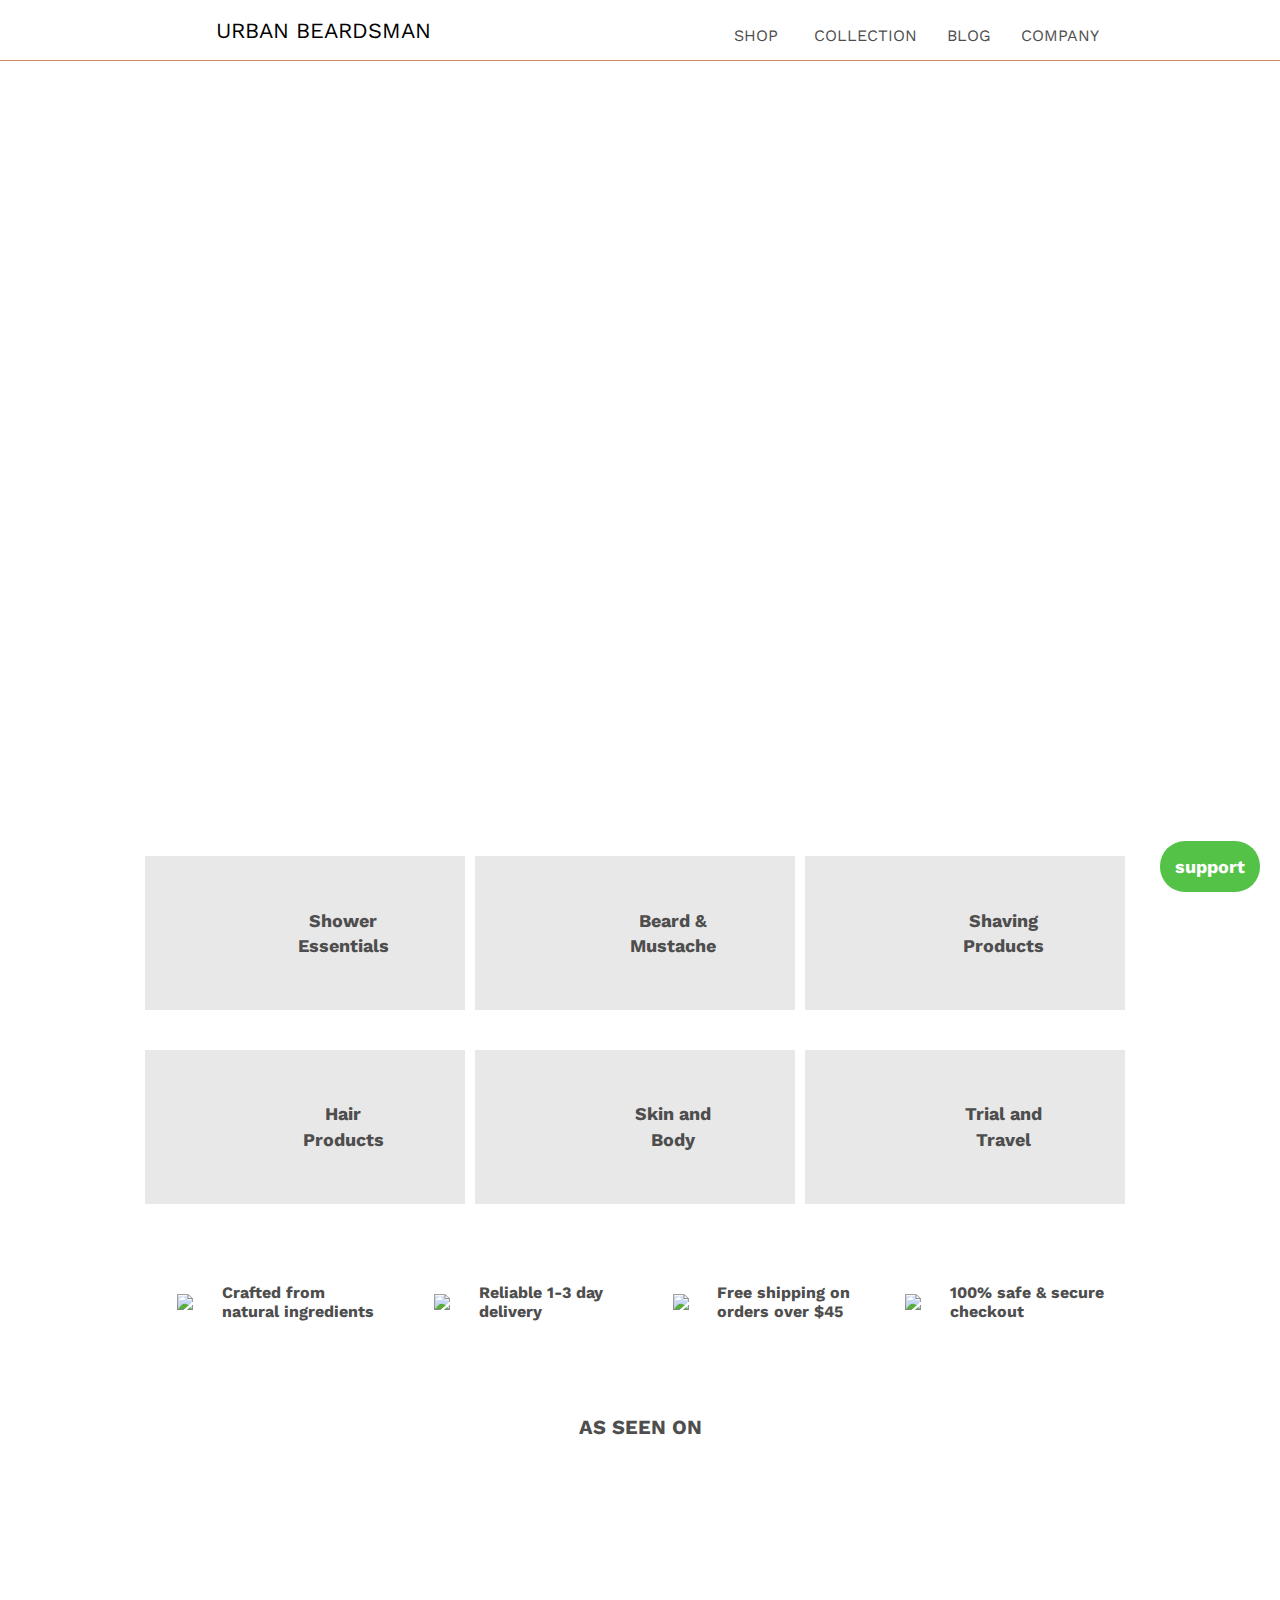
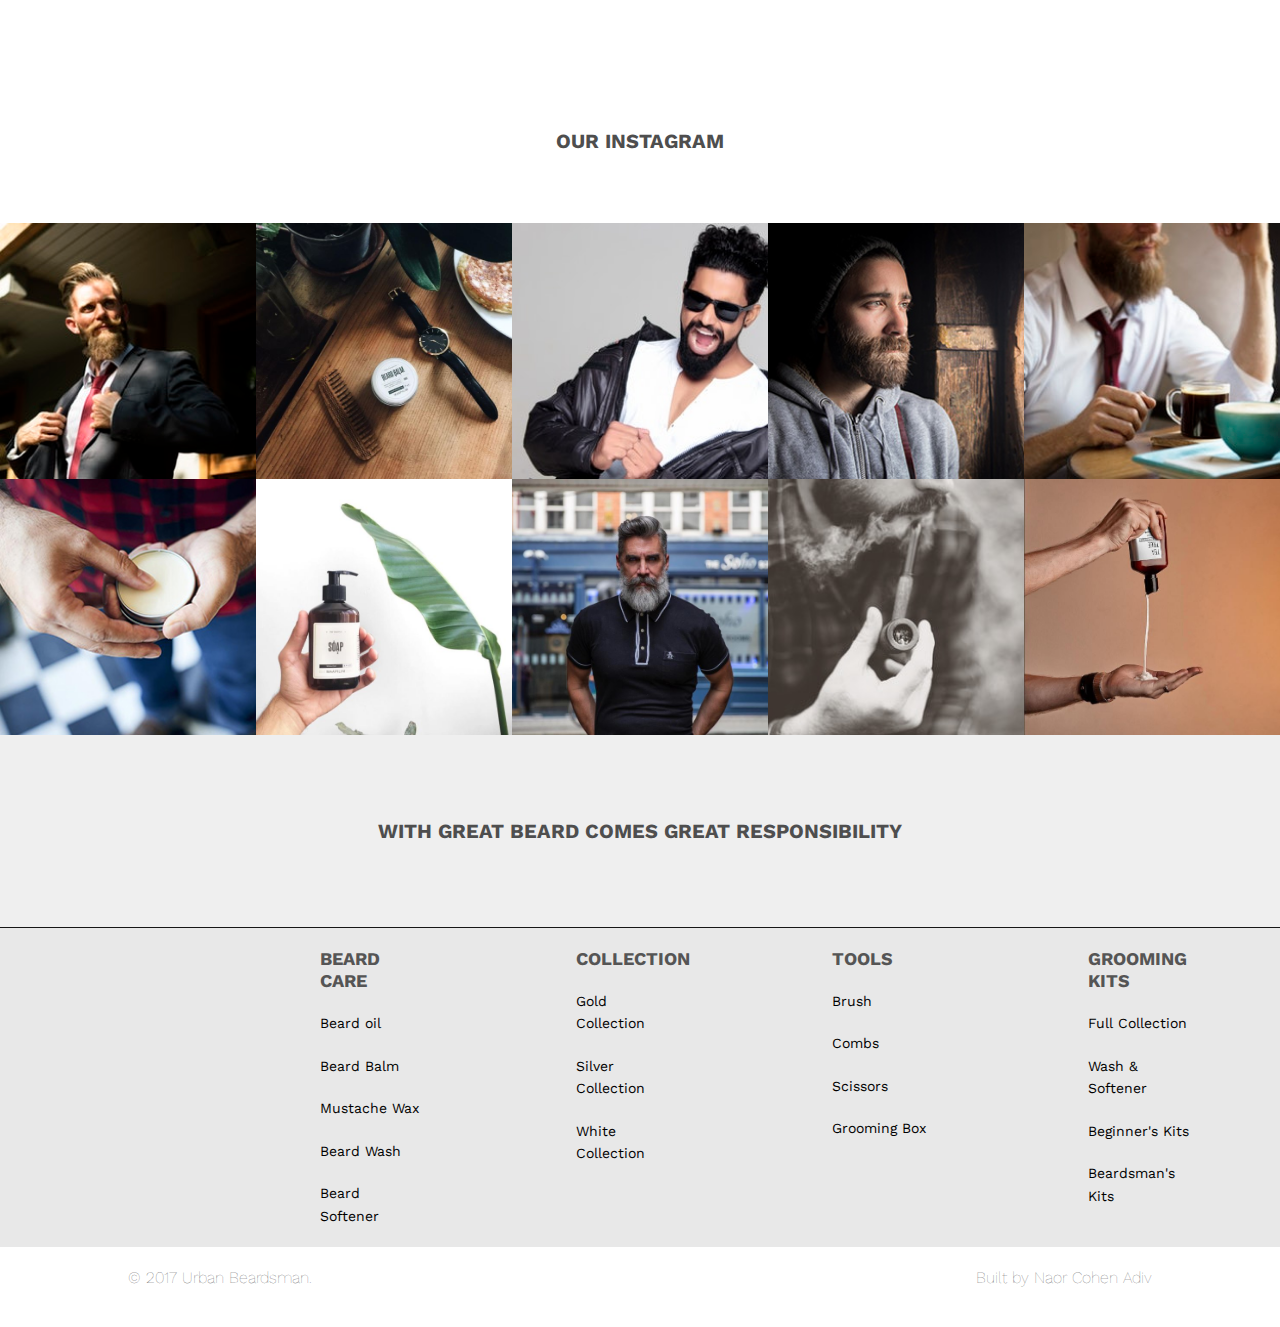
==== index.html @ e3fa900f "logo fix" ====
<!DOCTYPE html>
<html>

<head>
    <title>Urban Beardsman</title>
    <link href="main.css" rel="stylesheet" type="text/css">
    <meta name="viewport" content="width=device-width">
    <link rel="stylesheet" href="font-awesome/css/font-awesome.min.css">
    <link href="https://fonts.googleapis.com/css?family=Work+Sans" rel="stylesheet">
    <link rel="shortcut icon" type="image/x-icon" href="favicon.ico" />
    <script src="https://ajax.googleapis.com/ajax/libs/jquery/3.2.1/jquery.min.js"></script>
</head>

<body>
   
    <header class=header>
        <div class="heading">
        <div class="logo"></div>
        <div class="burger-btn"></div>
        <div class="title">Urban Beardsman</div>
        
        
    </div>
        <nav>
            
            <ul class="burger-nav" id="burger-nav">
                <li class="shop-button">
                    <i class="fa fa-arrow-down" aria-hidden="true"></i>
                    shop</li>
                <li class="collection-button">
                    <i class="fa fa-arrow-down" aria-hidden="true"></i>
                    Collection</li>
                <li>Blog</li>
                <li>Company</li>
                <li>
                    <a class="fa fa-search" id="search-menu" aria-hidden="true"></a>
                </li>
            </ul>
        </nav>
    </header>

    
<div id="search" class="search">
    <span type="button" class="close">×</span>
    <form>
        <input type="text" value="" placeholder="Search..." />
        <div class="fa fa-long-arrow-right fa-2x" aria-hidden="true"></div>
    </form>
</div>


    <ul class="hidden" id="shop-box">
        <li>
            <img src="images/beardandmustache.jpg">
            <h3>Beard & Mustache</h3>
        </li>
        <li>
            <img src="images/shower.jpg">
            <h3>Shower Essentials</h3>
        </li>
        <li>
            <img src="images/hair.jpg">
            <h3>Hair Products</h3>
        </li>
        <li>
            <img src="images/skin.jpg">
            <h3>Skin & Body</h3>
        </li>
    </ul>

    <ul class="hidden" id="collection-box">
            <li>
                <img src="images/gold_collection.png">
                <h3>Gold Collection</h3>
            </li>
            <li>
                <img src="images/silver_collection.png">
                <h3>Silver Collection</h3>
            </li>
            <li>
                <img src="images/white_collection.png">
                <h3>White Collection</h3>
            </li>
        </ul>

    <div class="main-banner">
        <h2 class="slogan">Style. Fashion. Grooming.</h2>
    </div>

    <main class="wrapper">
        <ul class="selling-points">
            <li>
                
                <div class="selling-point selling-point1">
                    <h2>Shower <br>Essentials</h2>
                    <i class="fa fa-arrow-right" aria-hidden="true"></i>
                    </div>
                
                
                
            </li>
            <li>
                <div class="selling-point selling-point2">
                    <h2>Beard & <br>Mustache</h2>
                    <i class="fa fa-arrow-right" aria-hidden="true"></i>
                </div>
               
            </li>
            <li>
                <div class="selling-point selling-point3">
                    <h2>Shaving <br>Products</h2>
                    <i class="fa fa-arrow-right" aria-hidden="true"></i>
                </div>
                
            </li>
            <li>
                <div class="selling-point selling-point4">
                    <h2>Hair <br>Products</h2>
                    <i class="fa fa-arrow-right" aria-hidden="true"></i>
                </div>

            </li>
            <li>
                <div class="selling-point selling-point5">
                    <h2>Skin and <br>Body</h2>
                    <i class="fa fa-arrow-right" aria-hidden="true"></i>
                </div>

            </li>
            <li>
                <div class="selling-point selling-point6">
                    <h2>Trial and <br>Travel</h2>
                    <i class="fa fa-arrow-right" aria-hidden="true"></i>
                </div>

            </li>
            </ul>


           
            <ul class="facts">
                <li>
                    <img src="images/crafted.png">
                    <h2>Crafted from <br>natural ingredients</h2>
                </li>
                <li>
                    <img src="images/reliable.png">
                    <h2>Reliable  1-3 day <br>delivery</h2>
                </li>
                <li>
                    <img src="images/shipping.png">
                    <h2>Free shipping on <br>orders over $45</h2>
                </li>
                <li>
                    <img src="images/secure.png">
                    <h2>100% safe & secure <br>checkout</h2>
                </li>
            </ul>
    </main>

  
        <h2 class="press-h2">As Seen On</h2>
        <div class="press"></div>


        <h2 class="press-h2">Our Instagram</h2>
        <div class="instagram-container">
            <div class="instagram-box i-box1">
                <i class="fa fa-instagram fa-instagram-post fa-lg" aria-hidden="true"></i>
            </div>
            <div class="instagram-box i-box2">
                <i class="fa fa-instagram fa-instagram-post fa-lg" aria-hidden="true"></i>
            </div>
            <div class="instagram-box i-box3">
                <i class="fa fa-instagram fa-instagram-post fa-lg" aria-hidden="true"></i>
            </div>
            <div class="instagram-box i-box4">
                <i class="fa fa-instagram fa-instagram-post fa-lg" aria-hidden="true"></i>
            </div>
            <div class="instagram-box i-box5">
                <i class="fa fa-instagram fa-instagram-post fa-lg" aria-hidden="true"></i>
            </div>
            <div class="instagram-box i-box6">
                <i class="fa fa-instagram fa-instagram-post fa-lg" aria-hidden="true"></i>
            </div>
            <div class="instagram-box i-box7">
                <i class="fa fa-instagram fa-instagram-post fa-lg" aria-hidden="true"></i>
            </div>
            <div class="instagram-box i-box8">
                <i class="fa fa-instagram fa-instagram-post fa-lg" aria-hidden="true"></i>
            </div>
            <div class="instagram-box i-box9">
                <i class="fa fa-instagram fa-instagram-post fa-lg" aria-hidden="true"></i>
            </div>
            <div class="instagram-box i-box10">
                <i class="fa fa-instagram fa-instagram-post fa-lg" aria-hidden="true"></i>
            </div>
            </div>
          


        
    <div class="quote">
        <blockquote>With great Beard comes great responsibility</blockquote>
    </div>

    <footer class="footer">
        
            <ul class="footer-icons">
                
                    <li class="fa fa-facebook-official" aria-hidden="true"></li>
                    <li class="fa fa-twitter" aria-hidden="true"></li>
                    <li class="fa fa-instagram fa-instagram-footer" aria-hidden="true"></li>
                    <li class="fa fa-youtube" aria-hidden="true"></li>
              
                </ul>
                <ul>
                <li>
                <h4>Beard Care</h4>
                </li>
                <li>Beard oil</li>
                <li>Beard Balm</li>
                <li>Mustache Wax</li>
                <li>Beard Wash</li>
                <li>Beard Softener</li>
            </ul>
            <ul>
                <li>
                    <h4>Collection</h4>
                </li>
                <li>Gold Collection</li>
                <li>Silver Collection</li>
                <li>White Collection</li>
            </ul>
            <ul>
                <li>
                    <h4>Tools</h4>
                </li>
                <li>Brush</li>
                <li>Combs</li>
                <li>Scissors</li>
                <li>Grooming Box</li>
            </ul>
            <ul>
                <li>
                    <h4>Grooming Kits</h4>
                </li>
                <li>Full Collection</li>
                <li>Wash & Softener</li>
                <li>Beginner's Kits</li>
                <li>Beardsman's Kits</li>
            </ul>
    </footer>
    <ul class="footer-icons-mobile">
            <li class="fa fa-facebook-official" aria-hidden="true"></li>
            <li class="fa fa-twitter" aria-hidden="true"></li>
            <li class="fa fa-instagram fa-instagram-footer" aria-hidden="true"></li>
            <li class="fa fa-youtube" aria-hidden="true"></li>
            </ul>
    <div class="copyright">
        <h4>&copy; 2017 Urban Beardsman.</h4>
        <h4>Built by Naor Cohen Adiv</h4>
        <div class="support-btn" id="support-btn">
            <i class="fa fa-question-circle-o" aria-hidden="true"></i>
            support</div>
        
        
        <div class="hidden" id="support-box">
        <div class="support-open-heading">
            <h4>Support</h4>
            <i class="fa fa-times" id="support-close" aria-hidden="true"></i>
        </div>
        <div class="support-open-body">
            <input type="text" placeholder="How can we help?">
            <i class="fa fa-search search-footer" id="support-search" aria-hidden="true"></i>
        </div>
        </div>
    </div>
    <script src="script.js"></script>
</body>



</html>
---- main.css ----
* {
    font-family: 'Work Sans', sans-serif;
    
}

body,
ul,
li {
    margin: 0;
    padding: 0;
}

p,
li,
h1,
h2,
h3,
h4 {
    color: #4e4e4e;
}


.header {
    height: 60px;
    position: fixed;
    width: 100%;
    display: flex;
    justify-content: space-around;
    align-items: center;
    background-color: white;
    border-bottom: 1px solid #ca886E;
    z-index: 1;

}


.logo {
    background: url(images/logo.jpg) no-repeat;
    height: 50px;
    width: 80px;
    overflow: hidden;

}

.heading {
    font-size: 1.7vw;
    font-weight: 400;
    text-transform: uppercase;
    display: flex;
    align-items: center;
}

.heading:hover {
    cursor: pointer;
}


header nav ul {
    margin: 0;
    display: flex;
    justify-content: flex-end;
}

header nav li {
    list-style-type: none;
    margin-left: 20px;
    margin-top: 10px;
    

}

header nav li:hover {
    border-top: 1px #CA886E solid;
    cursor: pointer;
}

a:hover, h3:hover {
    color: #CA886E;
    cursor: pointer;
    
}


li h3 {
    text-transform: uppercase;
}


header nav a, header nav li {
    text-decoration: none;
    color: #4e4e4e;
    text-transform: uppercase;
    border-top: 1px solid transparent;
    padding: 5px;
    
}


.burger-nav li {
    display: flex;
    align-items: center;
   
   
}

.burger-nav li i {
    padding-right: 6px;
}



.search {
    position: fixed;
    top: 0px;
    left: 0px;
    width: 100%;
    height: 100%;
    background-color: #E8E8E8;
    display: flex;
 
    
    -webkit-transition: all 0.25s ease-in-out;
	-moz-transition: all 0.25s ease-in-out;
	-o-transition: all 0.25s ease-in-out;
	-ms-transition: all 0.25s ease-in-out;
	transition: all 0.25s ease-in-out;

    -webkit-transform: translate(0px, -100%) scale(0, 0);
	-moz-transform: translate(0px, -100%) scale(0, 0);
	-o-transform: translate(0px, -100%) scale(0, 0);
	-ms-transform: translate(0px, -100%) scale(0, 0);
	transform: translate(0px, -100%) scale(0, 0);
    
    opacity: 0;
} 

.search.open {
    -webkit-transform: translate(0px, 0px) scale(1, 1);
    -moz-transform: translate(0px, 0px) scale(1, 1);
	-o-transform: translate(0px, 0px) scale(1, 1);
	-ms-transform: translate(0px, 0px) scale(1, 1);
	transform: translate(0px, 0px) scale(1, 1); 
    opacity: 1;
    
}

.search input {
    position: absolute;
    top: 50%;
    width: 100%;
    color: black;
    background: rgba(0, 0, 0, 0);
    font-size: 60px;
    font-weight: 300;
    text-align: center;
    border: 0px;
    margin: 0px auto;
    margin-top: -51px;
    padding-left: 30px;
    padding-right: 30px;
    outline: none;
}


.search .close {
    position: fixed;
    top: 15px;
    right: 15px;
	opacity: 1;
    font-size: 35px;
    color: black;
}

.search .close:hover {
    cursor: pointer;
}

.fa-long-arrow-right {
    position: fixed;
    color: black;
    top: 55%;
    left: 50%;
    
    
}

.fa-long-arrow-right:hover{
    cursor: pointer;
}


.shop {
    background-color: #E8E8E8;
    height: 250px;
    position: fixed;
    top: 61px;
    display: flex;
    align-items: center;
    list-style-type: none;
    width: 100%;
    justify-content: center;
    z-index: 1;
    margin: auto;
 

}

.shop li img {
    width: 8vw;
  
}

.shop li {
   
    flex-basis: 100%;
    margin: auto;
   
}


.picked {
    border-top: 1px solid #CA886E;
}



.hidden {
    display: none;
}

.shop img {
    width: 150px;
    padding: 0 50px;
}



.shop img:hover ~ h3 {
     color: #CA886E;
     cursor: pointer;
     
    
}

.shop img:hover {
    cursor: pointer;
}



.shop:hover, {
    cursor: pointer;
}

.shop li, .collection li {
    text-align: center;
}


.main-banner {
    background: url(images/banner.jpg) no-repeat;
    height: 800px;
    width: 100%;
    background-attachment: fixed;
    background-size: cover;
    background-position: 60% 50%;
    position: relative;
    
}

.slogan {
    
    position: absolute;
    z-index: 3;
    top: 727px;
    color: white;
    padding-left: 50px;
    font-size: 35px;
    font-weight: lighter;
}


.wrapper {
    width: 95vw;
    margin: auto;
}

.selling-points {
    margin-top: 10px;
    display: flex;
    flex-wrap: wrap;
    padding: 3%;
    line-height: 1.6em;
    justify-content: center;
    margin: auto;

}


.selling-point {
    transition: transform 1s ease;
    display: flex;
    justify-content: center;
    align-items: center;
    transition: all 0.4s ease;
    width: 25vw;
    height: 12vw;
   
    
        
}

.selling-points li {
    list-style-type: none;
    margin-bottom: 20px;
    margin-top: 20px;
    margin-right: 10px;
    cursor: pointer;
    flex-basis: 20%;
    font-size: 12px;
    font-weight: lighter;
  
}

.selling-point:hover {
     background-size: 48%;
}


.selling-points h2 {
    width: 100%;
    text-align: center;
    padding-left: 34%;
}

.selling-point .fa-arrow-right {
    padding-right: 10%;
    
}

.selling-points h2:hover {
    color: #CA886E
}

.selling-point:hover > h2 {
     color: #CA886E;
    
}

.selling-point:hover > .fa-arrow-right {
    color: #CA886E;
   
}

.selling-point1 {
    background: url(images/showerset.jpg) no-repeat;
    background-size: 45%;
    background-color: #E8E8E8;

    
}

.selling-point2 {
    background: url(images/beardset.jpg) no-repeat;
    background-size: 45%;
    background-color: #E8E8E8;


}

.selling-point3 {
    background: url(images/shavingset.jpg) no-repeat;
    background-size: 45%;
    background-color: #E8E8E8;

}

.selling-point4 {
    background: url(images/hairset.jpg) no-repeat;
    background-size: 45%;
    background-color: #E8E8E8;

}
.selling-point5 {
    background: url(images/skinset.jpg) no-repeat;
    background-size: 45%;
    background-color: #E8E8E8;

}
.selling-point6 {
    background: url(images/travelset.jpg) no-repeat;
    background-size: 45%;
    background-color: #E8E8E8;

}




.facts {
    display: flex;
    justify-content: space-around;
    padding: 10px;
    width: 80%;
    margin: auto;
}

.facts h2 {
    font-size: 16px;
    text-align: left;
}

.facts li {
    width: 24%;
    list-style-type: none;
    display: flex;
    justify-content: center;
    align-items: center;

}

.facts li img {
    width: 14%;
    height: auto;
    margin-right: 12px;
 
}


.press-h2 {
    font-size: 20px;
    text-transform: uppercase;
    text-align: center;
    margin: 70px;
    font-weight: 700;
    
   
}

.press {
    background: url(images/homepage_press.jpg) no-repeat;
    height: 110px;
    width: 90%;
    margin: auto;
    background-size: contain;
    padding: 20px;

}


.instagram-container {
    display: flex;
    flex-wrap: wrap;
    position: relative;
    width: 100%;
    margin: auto;
    
    
}


.instagram-box {
    transition: all ease-in-out 0.3s;
    position: relative;
    overflow: hidden;
    width: 20%;
    height: 20vw;
    font-size: 3vw;
    
}

.instagram-box:hover {
   cursor: pointer;
  
}



.instagram-box:hover > .fa-instagram-post {
    visibility: visible;
    background-color: black;
    opacity: 0.5;
    color: white;
    
    
}


.fa-instagram-post{
    text-align: center;
    width: 100%;
    background-color: black;
    height: 100%;
    visibility: hidden;
    padding-top: 40%;
    padding-bottom: 40%;
  

}


.i-box1 {
    background: url(images/inst1.jpeg) no-repeat;
    background-size: cover;

    
}

.i-box2 {
    background: url(images/inst2.jpeg) no-repeat;
    background-size: cover;
    
}

.i-box3 {
    background: url(images/inst3.jpeg) no-repeat;
    background-size: cover;
    
}

.i-box4 {
    background: url(images/inst4.jpeg) no-repeat;
    background-size: cover;
    
}

.i-box5 {
    background: url(images/inst5.jpeg) no-repeat;
    background-size: cover;
    
}

.i-box6 {
    background: url(images/inst6.jpeg) no-repeat;
    background-size: cover;
    
}

.i-box7 {
    background: url(images/inst7.jpeg) no-repeat;
    background-size: cover;
    
}

.i-box8 {
    background: url(images/inst8.jpeg) no-repeat;
    background-size: cover;
    
}

.i-box9 {
    background: url(images/inst9.jpeg) no-repeat;
    background-size: cover;
    
}

.i-box10 {
    background: url(images/inst10.jpeg) no-repeat;
    background-size: cover;
    
}



.quote {
    width: 60%;
    padding: 60px 20%;
    background: url(images/quote.png) no-repeat center 20px;
    background-color: #efefef;
    text-align: center;
    color: #4e4e4e;
    font-size: 20px;
    line-height: 1.6em;
    text-transform: uppercase;
    font-weight: 700;
}



footer {
    width: 100%;
    display: flex;
    margin: auto;
    background: #E8E8E8;
    border-top: 1px solid #161616;
 
    
    
    
}

footer h4 {
    margin: 0;
    color: #555;
    text-transform: uppercase;
    font-size: 18px;
    cursor: pointer;
  
}

footer ul {
    
    width: 18%;
    list-style-type: none;
    padding-left: 5%;
    padding-right: 5%;
    
    
    
}

footer li {
    color: black;
    width: 80%;
    margin: 20px 0;
    font-size: 14px;
    line-height: 1.6em;
    
}

footer li:hover {
     color: #CA886E;
     cursor: pointer;
}

.footer-icons {
    display: flex;
    
}

.footer-icons li {
    text-align: center;
    width: 15%;
    color: black;
}

.footer-icons i {
    padding: 5px;
}

.footer-icons i:hover {
     color: #CA886E;
}


.copyright {
    background: white;
    padding-left: 35px;
    padding-right: 35px;
    color: black;
    margin: 0;
    height: 80px;
    font-weight: 100;
    width: 80%;
    margin: auto;
    display: flex;
    justify-content: space-between;
 
    
}

.copyright h4 {
    font-weight: lighter;
}

.support-btn {
    position: fixed;
    background-color: #53c246;
    right: 20px;
    font-size: 18px;
    color: white;
    border-radius: 25px;
    padding: 15px;
    bottom: 8px;
    font-weight: 700;
}

.support-btn:hover {
    cursor: pointer;
}

.support-open {
    position: fixed;
    background-color: #ca886E;
    right: 20px;
    font-size: 18px;
    color: white;
    border-radius: 8px;
    padding: 15px;
    bottom: 10px;
    font-weight: 200;
    width: 350px;
    text-align: center;
}

.support-open-heading {
    display: flex;
    justify-content: space-between;
    text-align: center;
    padding-left: 130px;
}

.support-open h4 {
    font-size: 19px;
    height: 50px;
    margin: 0;
    color: beige;
    
        
}

.support-open input {
    text-align: center;
    font-size: 16px;
    font-style: italic;
    width: 60%;
    margin: 5px auto;
    font-weight: 700;
}


.fa-times:hover, .fa-search:hover {
    cursor: pointer;
}

.footer-icons-mobile {
    display: none;
}
/* /////////////////////// MEDIA QUERIES ////////////////////////////////// */



@media all and (max-width: 1050px) {
    


    .shop li h3 {
        font-size: 15px;
    }
    .selling-points {
        margin-top: 20px;
    }
     
    .facts {
        
        width: 97%;
        flex-wrap: wrap;
    }

    .facts li {
        flex-wrap: wrap;
        padding: 10px;
        width: 40%;
        display: flex;
        justify-content: space-between;
       
        
    }    

    .facts li img {
        margin: 0;
        padding: 0;
    }

    .facts li h2 {
        justify-content: center;
        margin: auto;
    }




    .press-h2 {
        height: 10px;
        padding: 10px;
        margin-top: 20px;
    }

    .press {
        height: 50px;
    }


    .footer {
        flex-wrap: wrap;
    }

    footer ul {
        width: 15%;
    }

    .quote {
        width: 90%;
        padding: 40px 5%;
    }

    .footer-icons {
        display: none;
    }

    .footer-icons-mobile {
        height: 50px;
        background-color: white;
        display: flex;
        justify-content: space-around;
        font-size: 3vh;
        align-items: center;
        width: 50%;
        margin: auto;
    }

    .footer-icons-mobile:hover {
        cursor: pointer;
    }

    .support-btn {
        font-size: 14px;
    }
}




@media all and (max-width: 768px) {
    


    .selling-points li {
        flex-basis: 100%;
      
    }

    .selling-point {
        height: 30vh;
        width: 100%;
    }


    .slogan {
      display: none;

       
    }

    .facts {
        flex-wrap: wrap;
    }

    .facts li {
        width: 40%;
     
    }

    .support-btn {
        display: none;
    }

  
}


@media all and (max-width: 695px) {


.header {
    flex-wrap: wrap;
    background-color: white;
    z-index: 4;
    height: 100px;
}


.shop {
    height: 200px;
    flex-wrap: wrap;
    align-content: space-around;
    padding-top: 30px;

}

.shop li img {
    display: none;
}

.shop li {
    flex-basis: 100%;
    
   
}

.shop li h3 {
    height: 25%;
}

.shop li:hover {
    background-color: #CA886E;
    cursor: pointer;
    
}

.shop li h3:hover {
    color: #4e4e4e;
}

.shop li:hover > .shop h3 {
    color: black;
}

}


@media all and (max-width: 546px) {


    .burger-btn {  
        height: 40px;
        background: url(images/burger.png) no-repeat center;
        cursor: pointer;
        width: 33%;
      

    } 

    .logo {
        margin: 0;
        padding: 0;
        
    }


    .heading {
        font-size: 20px;
        color: black;
        width: 100%;
        height: 100px;
        justify-content: space-around;
        margin: 0 10px;
    
       
    
    }


    .heading div {
       width: 30%;
       text-align: center;
       font-size: 14px;
      
    }



header nav ul {
    height: 0;
    overflow: hidden;
}

header nav ul.open {
    flex-direction: column;
    height: auto;
    padding: 10px;
    background-color: #E8E8E8;
    width: 100vw;
    align-items: center;
    
}


.burger-nav li i {
    display: none;
}


.shop {
    visibility: hidden;
}

.facts li {

    width: 60%;  
    margin: auto;
    justify-content: space-around;
    

    
}    


.facts li h2 {
    width: 50%;
    margin: 0;
  
    
}

.facts li img {
    width: 16%;
}


.instagram-box {
    width: 50%;
    height: auto;

}




.footer ul {
    width: 100vw;
    margin: auto;

}

.footer li {
   
    width: 90vw;
    text-align: center;
}

.support-btn {
    display: none;
}

.copyright h4 {
    font-size: 10px;
   
   
}

.copyright {
    align-items: center;

}
}
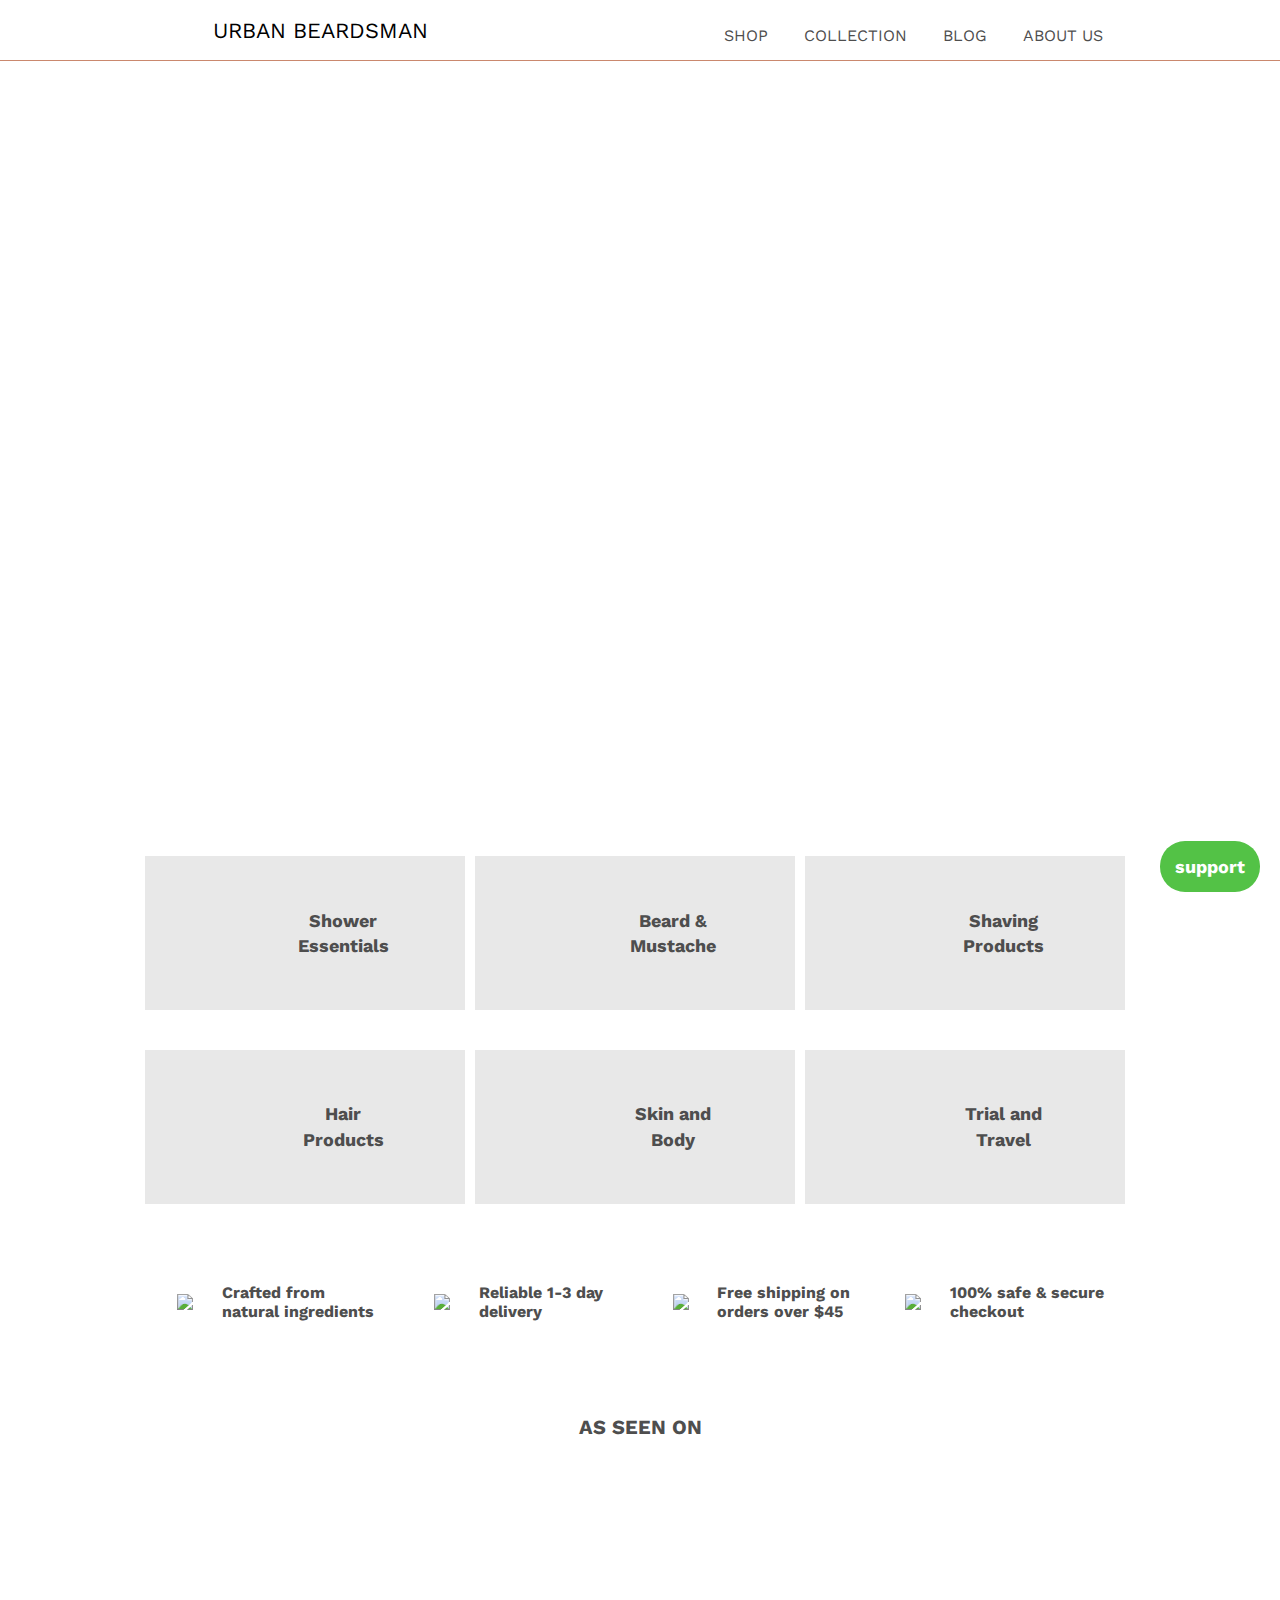
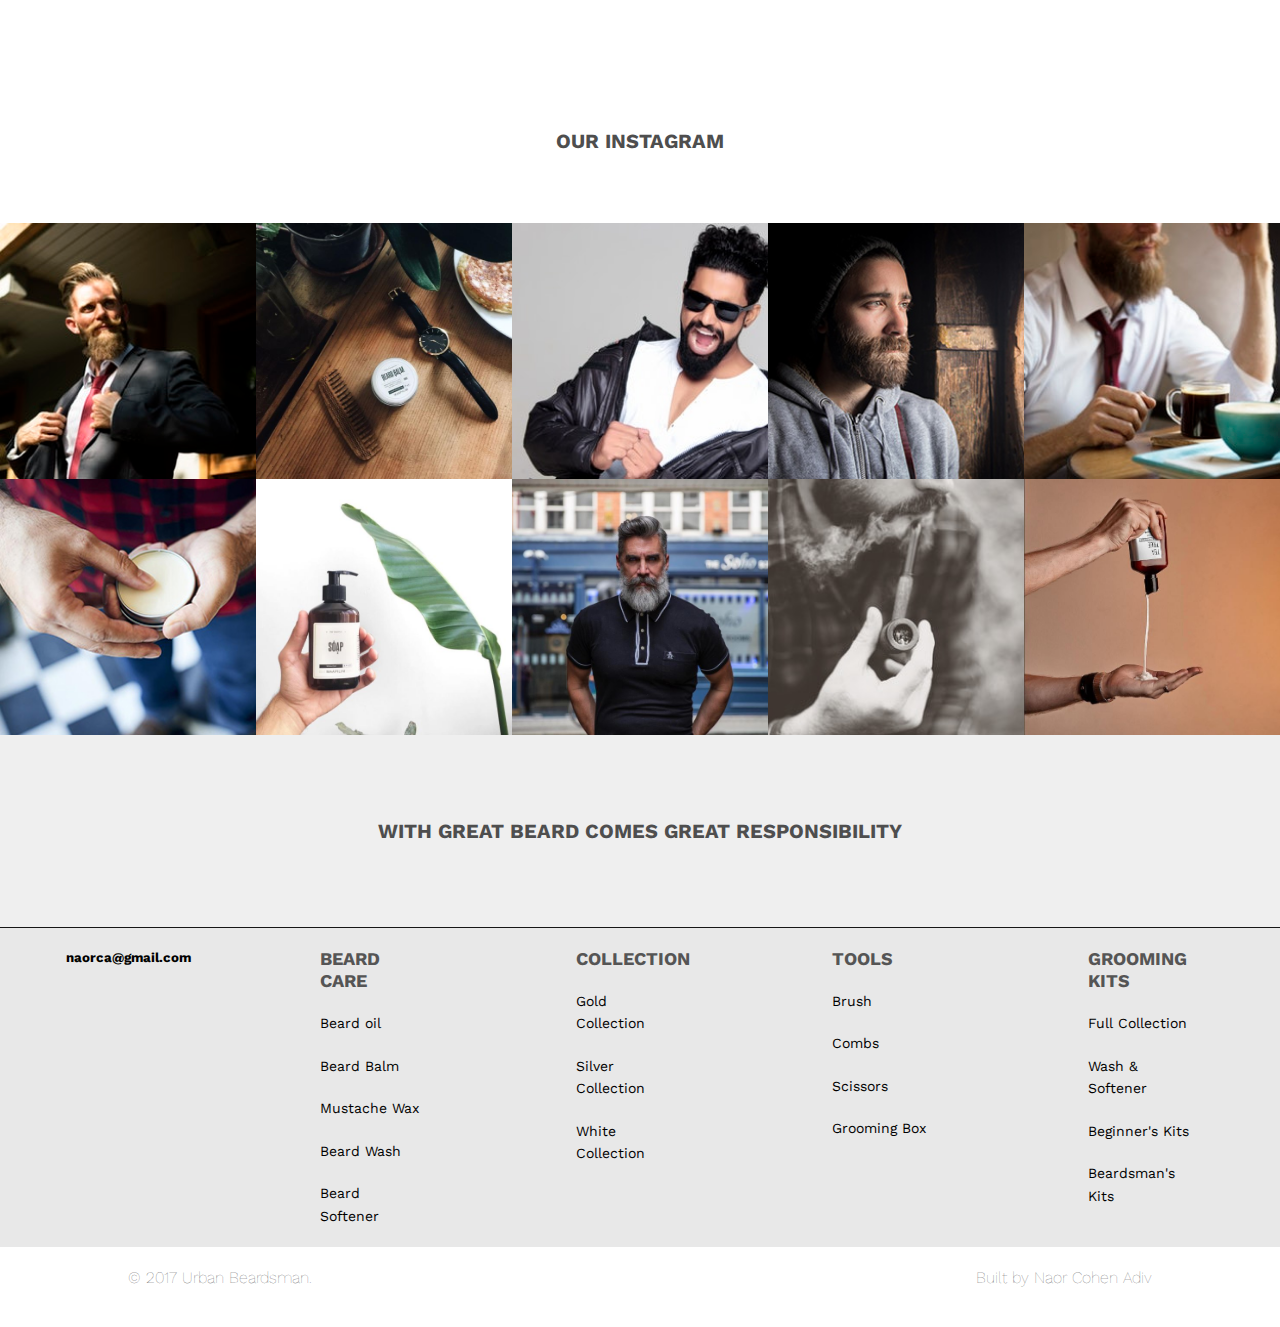
==== commit 86f7f62e: "added contact info and minor JS fixes" ====
--- a/index.html
+++ b/index.html
@@ -5,10 +5,10 @@
     <title>Urban Beardsman</title>
     <link href="main.css" rel="stylesheet" type="text/css">
     <meta name="viewport" content="width=device-width">
+    <meta charset="UTF-8">
     <link rel="stylesheet" href="font-awesome/css/font-awesome.min.css">
     <link href="https://fonts.googleapis.com/css?family=Work+Sans" rel="stylesheet">
     <link rel="shortcut icon" type="image/x-icon" href="favicon.ico" />
-    <script src="https://ajax.googleapis.com/ajax/libs/jquery/3.2.1/jquery.min.js"></script>
 </head>
 
 <body>
@@ -30,8 +30,12 @@
                 <li class="collection-button">
                     <i class="fa fa-arrow-down" aria-hidden="true"></i>
                     Collection</li>
-                <li>Blog</li>
-                <li>Company</li>
+                <li class="blog-button">
+                     <i class="fa fa-arrow-down" aria-hidden="true"></i>
+                    Blog</li>
+                <li class="company-button">
+                     <i class="fa fa-arrow-down" aria-hidden="true"></i>
+                    About Us</li>
                 <li>
                     <a class="fa fa-search" id="search-menu" aria-hidden="true"></a>
                 </li>
@@ -83,7 +87,9 @@
             </li>
         </ul>
 
-    <div class="main-banner">
+        <ul class="hidden" id="soon-box"></ul>
+
+    <div data-paroller-factor="0.08" class="main-banner">
         <h2 class="slogan">Style. Fashion. Grooming.</h2>
     </div>
 
@@ -207,11 +213,21 @@
     <footer class="footer">
         
             <ul class="footer-icons">
-                
+               
+                <a href="https://www.facebook.com/naorca">
                     <li class="fa fa-facebook-official" aria-hidden="true"></li>
-                    <li class="fa fa-twitter" aria-hidden="true"></li>
-                    <li class="fa fa-instagram fa-instagram-footer" aria-hidden="true"></li>
-                    <li class="fa fa-youtube" aria-hidden="true"></li>
+                </a>
+                <a href="https://www.linkedin.com/in/naorca">
+                    <li class="fa fa-linkedin-square" aria-hidden="true"></li>
+                </a>                
+                <a href="https://github.com/naorca">
+                    <li class="fa fa-github" aria-hidden="true"></li>
+                </a>
+                
+                <h5>naorca@gmail.com</h5>
+               
+                
+
               
                 </ul>
                 <ul>
@@ -252,14 +268,25 @@
             </ul>
     </footer>
     <ul class="footer-icons-mobile">
-            <li class="fa fa-facebook-official" aria-hidden="true"></li>
-            <li class="fa fa-twitter" aria-hidden="true"></li>
-            <li class="fa fa-instagram fa-instagram-footer" aria-hidden="true"></li>
-            <li class="fa fa-youtube" aria-hidden="true"></li>
+            <a href="https://www.facebook.com/naorca">
+                <li class="fa fa-facebook-official" aria-hidden="true"></li>
+            </a>
+            <a href="https://www.linkedin.com/in/naorca">
+                <li class="fa fa-linkedin-square" aria-hidden="true"></li>
+            </a>                
+            <a href="https://github.com/naorca">
+                <li class="fa fa-github" aria-hidden="true"></li>
+            </a>
+       
+            <h6>naorca@gmail.com</h6>
             </ul>
     <div class="copyright">
         <h4>&copy; 2017 Urban Beardsman.</h4>
         <h4>Built by Naor Cohen Adiv</h4>
+           
+            
+
+       
         <div class="support-btn" id="support-btn">
             <i class="fa fa-question-circle-o" aria-hidden="true"></i>
             support</div>
@@ -276,6 +303,8 @@
         </div>
         </div>
     </div>
+    <script src="jquery-3.2.1.min.js"></script>
+    <script src="jquery.paroller.min.js"></script>
     <script src="script.js"></script>
 </body>
 
--- a/main.css
+++ b/main.css
@@ -1,5 +1,7 @@
 * {
     font-family: 'Work Sans', sans-serif;
+    text-decoration: none;
+    list-style-type: none;
     
 }
 
@@ -263,7 +265,7 @@
     width: 100%;
     background-attachment: fixed;
     background-size: cover;
-    background-position: 60% 50%;
+    background-position: 60% 80%;
     position: relative;
     
 }
@@ -615,6 +617,7 @@
     margin: 20px 0;
     font-size: 14px;
     line-height: 1.6em;
+   
     
 }
 
@@ -623,24 +626,27 @@
      cursor: pointer;
 }
 
-.footer-icons {
-    display: flex;
-    
-}
+
 
 .footer-icons li {
     text-align: center;
-    width: 15%;
     color: black;
-}
-
-.footer-icons i {
-    padding: 5px;
-}
-
-.footer-icons i:hover {
+    width: 30%;
+    
+   
+
+}
+
+.footer-icons h5 {
+    text-align: center;
+}
+
+
+
+.footer-icons li:hover {
      color: #CA886E;
 }
+
 
 
 .copyright {
@@ -809,8 +815,9 @@
         margin: auto;
     }
 
-    .footer-icons-mobile:hover {
+    .footer-icons-mobile li:hover {
         cursor: pointer;
+        color: #CA886E;
     }
 
     .support-btn {
@@ -934,17 +941,23 @@
         width: 100%;
         height: 100px;
         justify-content: space-around;
-        margin: 0 10px;
-    
+        /* background-color: darkcyan; */
+        flex-direction: row-reverse;
+        margin-left: 18px;
        
     
+       
+    
     }
 
 
     .heading div {
-       width: 30%;
+       width: 20%;
        text-align: center;
        font-size: 14px;
+       /* background-color: blanchedalmond; */
+ 
+       
       
     }
 
@@ -958,7 +971,7 @@
 header nav ul.open {
     flex-direction: column;
     height: auto;
-    padding: 10px;
+    margin: 0;
     background-color: #E8E8E8;
     width: 100vw;
     align-items: center;
